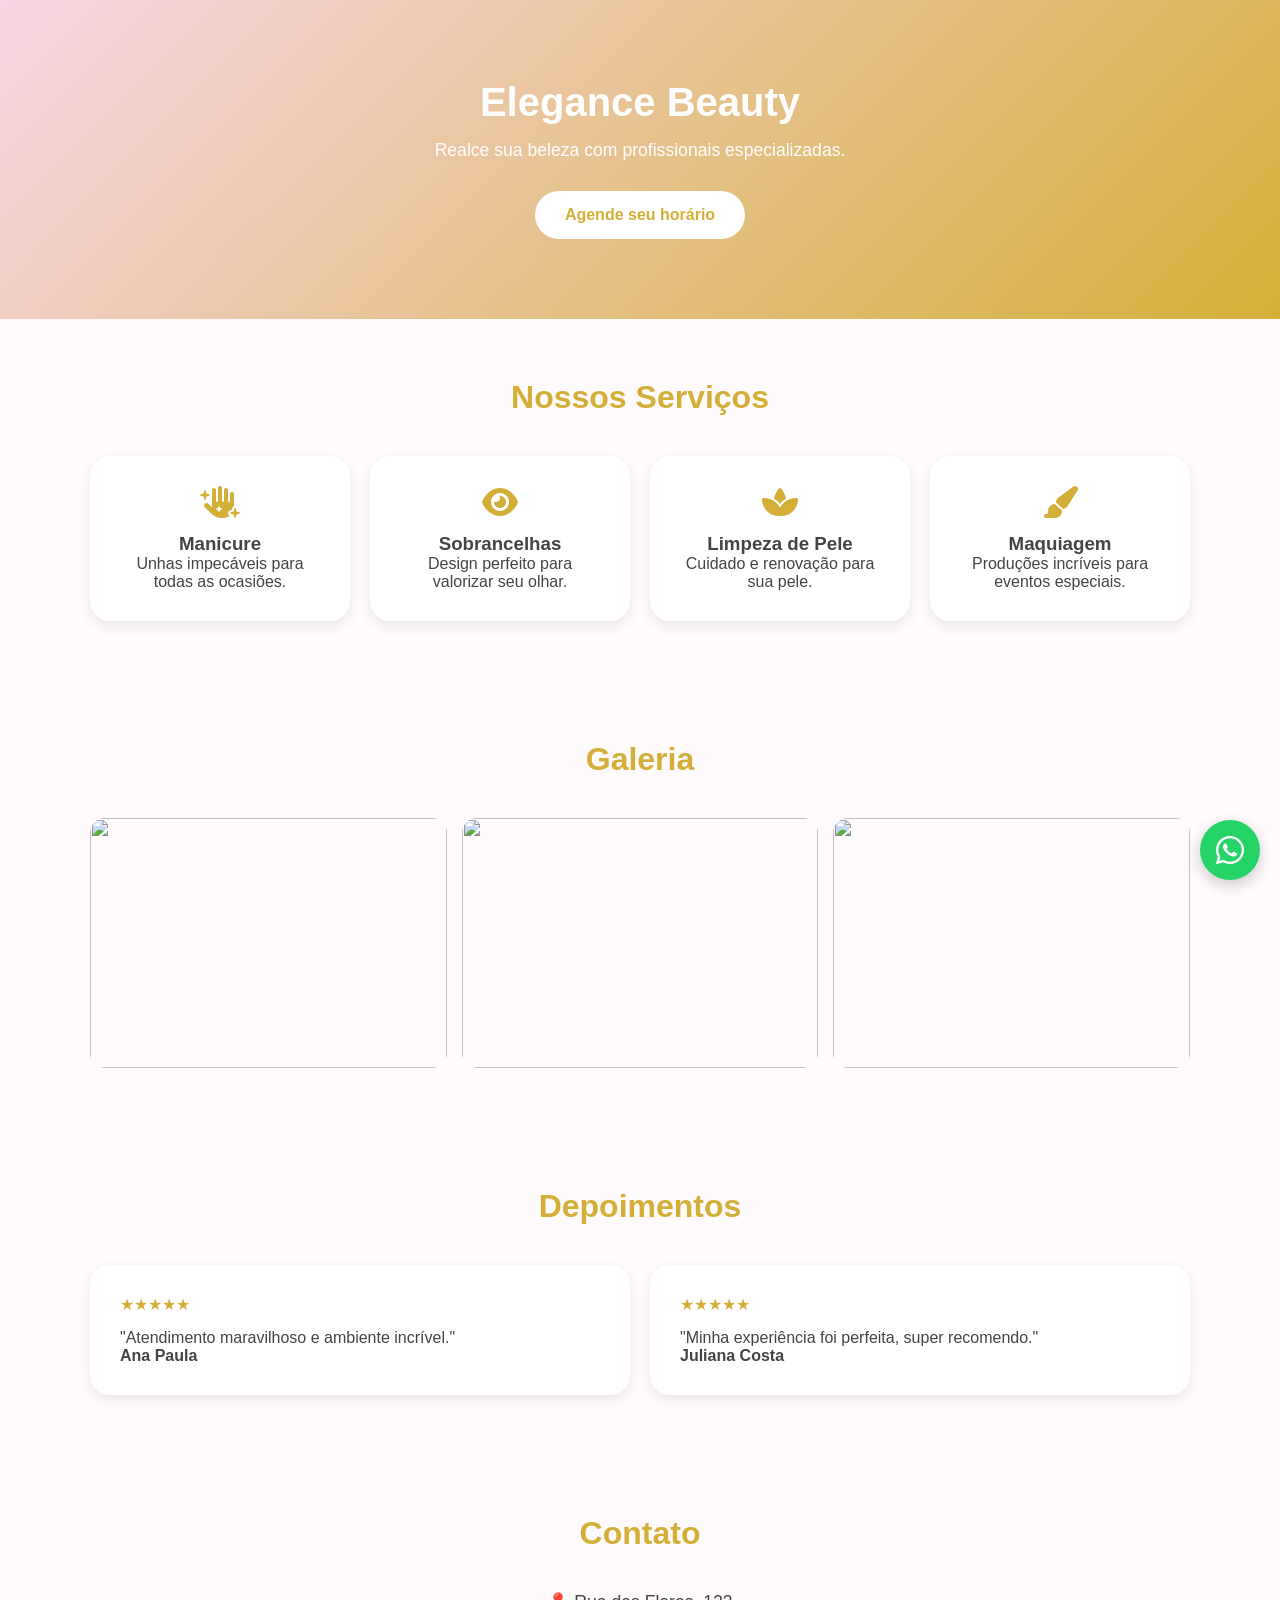
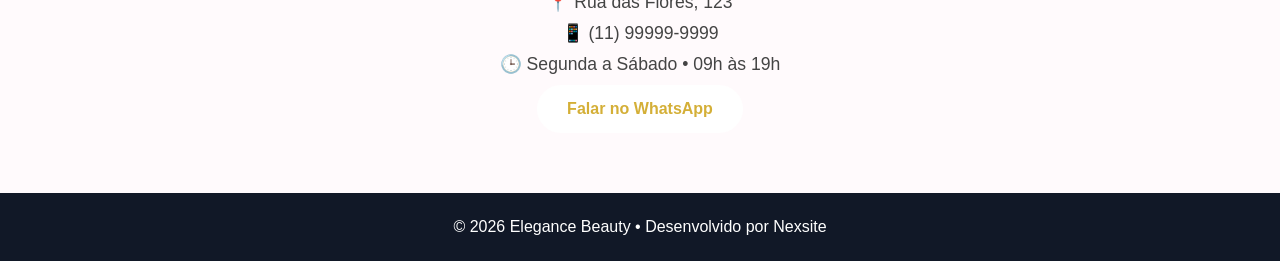
==== modelos/elegance/index.html @ 33e43287 "Add index.html for Elegance Beauty website" ====
<!DOCTYPE html>
<html lang="pt-BR">

<head>

<meta charset="UTF-8">

<meta name="viewport" content="width=device-width, initial-scale=1.0">

<title>Elegance Beauty</title>

<link rel="stylesheet"
href="https://cdnjs.cloudflare.com/ajax/libs/font-awesome/6.5.2/css/all.min.css">

<style>

*{
margin:0;
padding:0;
box-sizing:border-box;
font-family:'Segoe UI',sans-serif;
}

body{
background:#fffafc;
color:#444;
}

header{
background:linear-gradient(135deg,#f9d5e5,#d4af37);
color:white;
text-align:center;
padding:80px 20px;
}

header h1{
font-size:2.5rem;
margin-bottom:15px;
}

header p{
font-size:1.1rem;
margin-bottom:30px;
}

.btn{
display:inline-block;
background:white;
color:#d4af37;
padding:15px 30px;
border-radius:50px;
text-decoration:none;
font-weight:bold;
}

section{
padding:60px 20px;
}

.container{
max-width:1100px;
margin:auto;
}

.titulo{
text-align:center;
font-size:2rem;
color:#d4af37;
margin-bottom:40px;
}

.servicos{
display:grid;
grid-template-columns:repeat(auto-fit,minmax(220px,1fr));
gap:20px;
}

.card{
background:white;
padding:30px;
border-radius:20px;
text-align:center;
box-shadow:0 5px 15px rgba(0,0,0,.08);
}

.card i{
font-size:2rem;
color:#d4af37;
margin-bottom:15px;
}

.galeria{
display:grid;
grid-template-columns:repeat(auto-fit,minmax(250px,1fr));
gap:15px;
}

.galeria img{
width:100%;
height:250px;
object-fit:cover;
border-radius:15px;
}

.depoimentos{
display:grid;
grid-template-columns:repeat(auto-fit,minmax(280px,1fr));
gap:20px;
}

.depoimento{
background:white;
padding:30px;
border-radius:20px;
box-shadow:0 5px 15px rgba(0,0,0,.08);
}

.estrelas{
color:#d4af37;
margin-bottom:15px;
}

.contato{
text-align:center;
}

.contato p{
margin:10px 0;
font-size:1.1rem;
}

footer{
background:#111827;
color:white;
text-align:center;
padding:25px;
}

.whatsapp{
position:fixed;
bottom:20px;
right:20px;
background:#25D366;
color:white;
width:60px;
height:60px;
border-radius:50%;
display:flex;
align-items:center;
justify-content:center;
font-size:2rem;
text-decoration:none;
box-shadow:0 5px 15px rgba(0,0,0,.2);
}

@media(max-width:768px){

header h1{
font-size:2rem;
}

}

</style>

</head>

<body>

<header>

<h1>Elegance Beauty</h1>

<p>

Realce sua beleza com profissionais especializadas.

</p>

<a href="#" class="btn">

Agende seu horário

</a>

</header>


<section>

<div class="container">

<h2 class="titulo">

Nossos Serviços

</h2>

<div class="servicos">

<div class="card">

<i class="fa-solid fa-hand-sparkles"></i>

<h3>Manicure</h3>

<p>Unhas impecáveis para todas as ocasiões.</p>

</div>


<div class="card">

<i class="fa-solid fa-eye"></i>

<h3>Sobrancelhas</h3>

<p>Design perfeito para valorizar seu olhar.</p>

</div>


<div class="card">

<i class="fa-solid fa-spa"></i>

<h3>Limpeza de Pele</h3>

<p>Cuidado e renovação para sua pele.</p>

</div>


<div class="card">

<i class="fa-solid fa-paintbrush"></i>

<h3>Maquiagem</h3>

<p>Produções incríveis para eventos especiais.</p>

</div>

</div>

</div>

</section>


<section>

<div class="container">

<h2 class="titulo">

Galeria

</h2>

<div class="galeria">

<img src="https://images.unsplash.com/photo-1521590832167-7bcbfaa6381f?w=800">

<img src="https://images.unsplash.com/photo-1560066984-138dadb4c035?w=800">

<img src="https://images.unsplash.com/photo-1487412947147-5cebf100ffc2?w=800">

</div>

</div>

</section>


<section>

<div class="container">

<h2 class="titulo">

Depoimentos

</h2>

<div class="depoimentos">

<div class="depoimento">

<div class="estrelas">

★★★★★

</div>

<p>

"Atendimento maravilhoso e ambiente incrível."

</p>

<strong>

Ana Paula

</strong>

</div>


<div class="depoimento">

<div class="estrelas">

★★★★★

</div>

<p>

"Minha experiência foi perfeita, super recomendo."

</p>

<strong>

Juliana Costa

</strong>

</div>

</div>

</div>

</section>


<section>

<div class="container contato">

<h2 class="titulo">

Contato

</h2>

<p>

📍 Rua das Flores, 123

</p>

<p>

📱 (11) 99999-9999

</p>

<p>

🕒 Segunda a Sábado • 09h às 19h

</p>

<a href="#" class="btn">

Falar no WhatsApp

</a>

</div>

</section>


<footer>

<p>

© 2026 Elegance Beauty • Desenvolvido por Nexsite

</p>

</footer>


<a
href="#"
class="whatsapp">

<i class="fa-brands fa-whatsapp"></i>

</a>

</body>

</html>
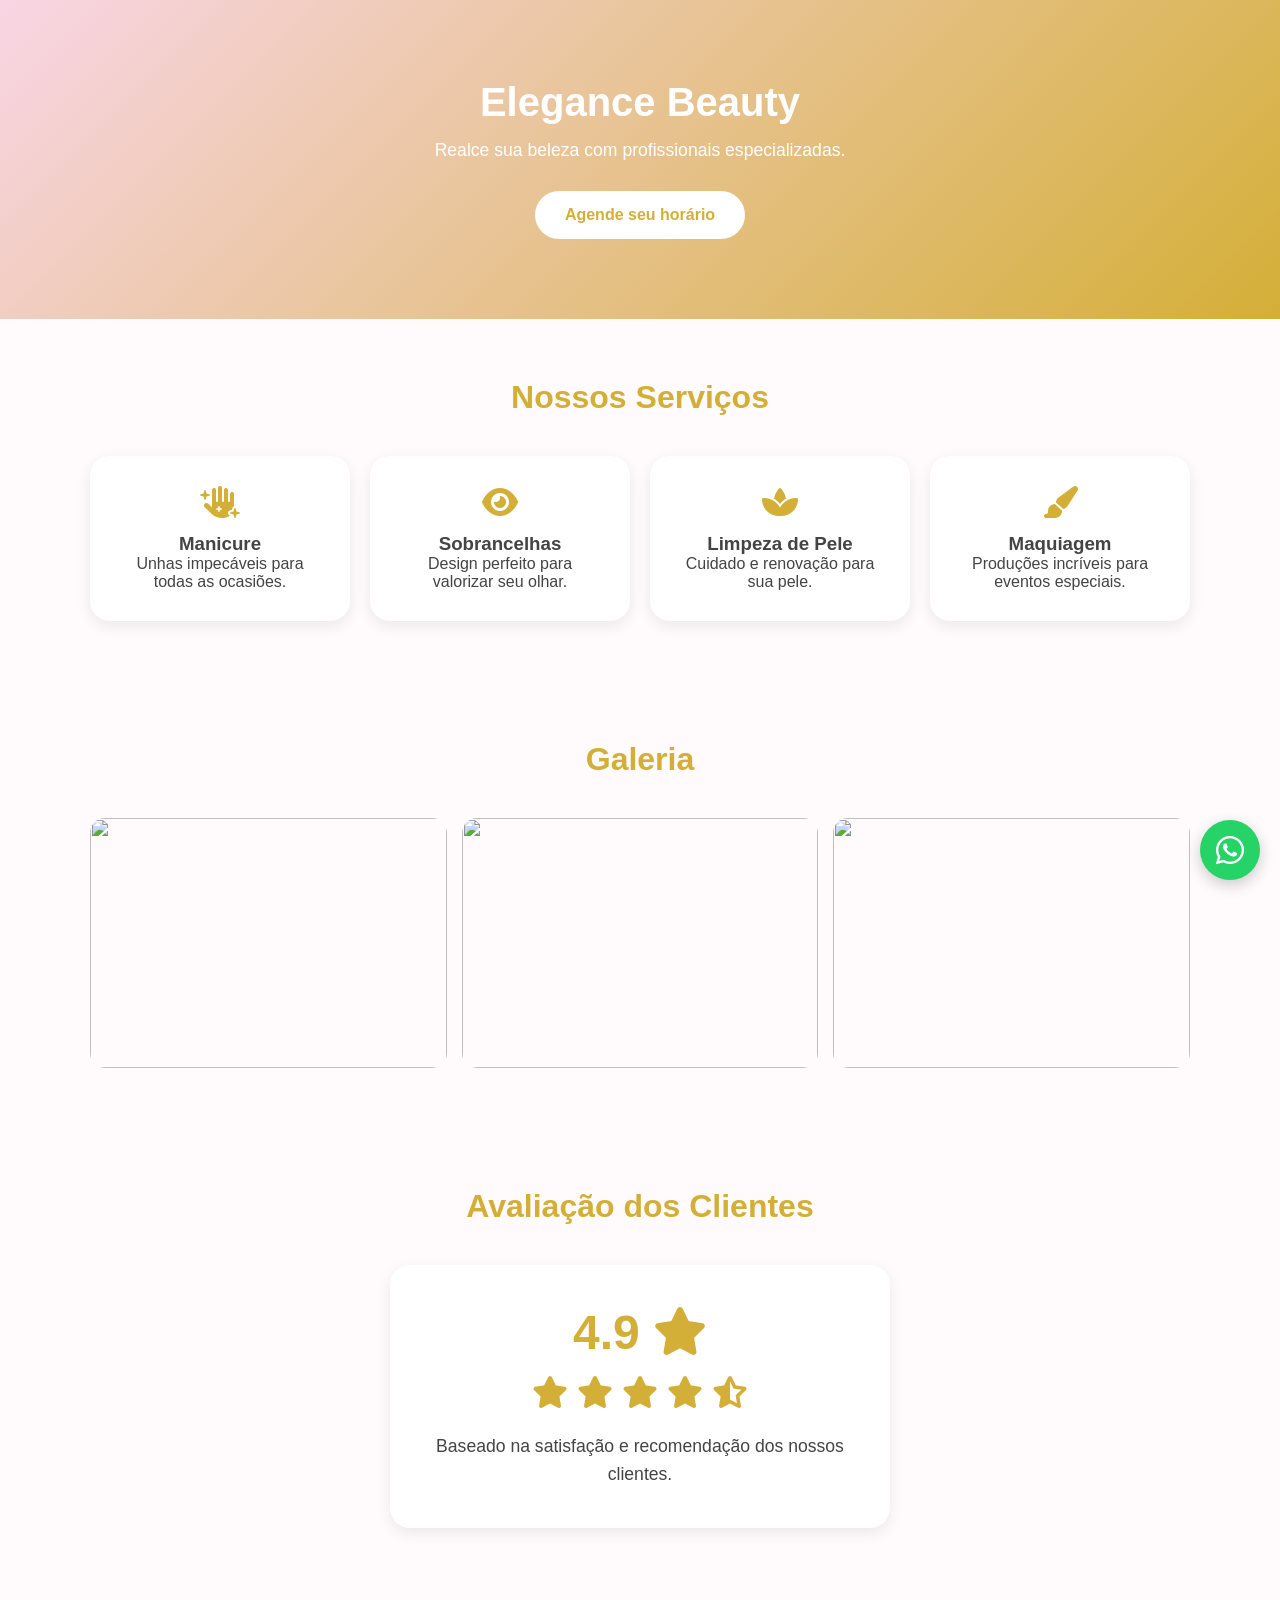
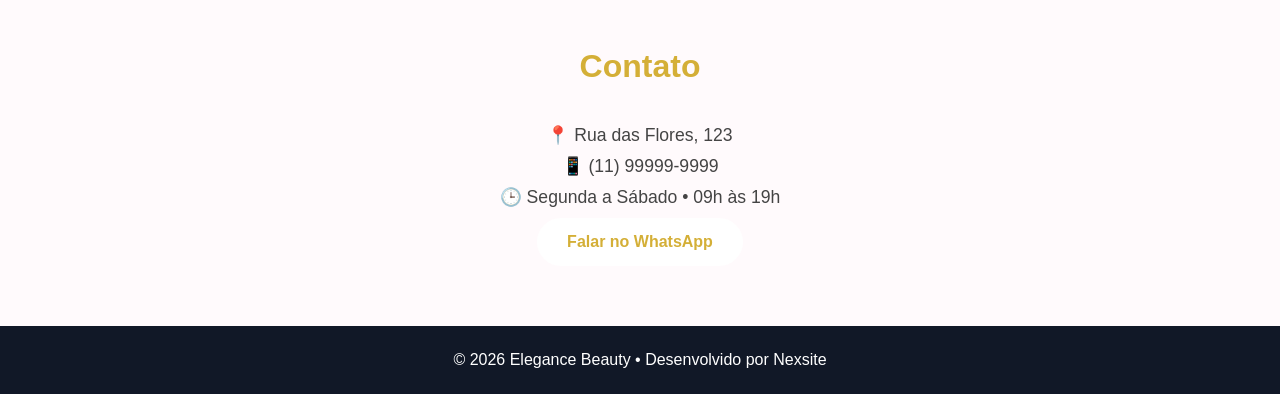
==== commit 86ac2725: "Update index.html" ====
--- a/modelos/elegance/index.html
+++ b/modelos/elegance/index.html
@@ -102,22 +102,31 @@
 border-radius:15px;
 }
 
-.depoimentos{
-display:grid;
-grid-template-columns:repeat(auto-fit,minmax(280px,1fr));
-gap:20px;
-}
-
-.depoimento{
+.avaliacao{
 background:white;
-padding:30px;
+padding:40px;
 border-radius:20px;
 box-shadow:0 5px 15px rgba(0,0,0,.08);
+max-width:500px;
+margin:auto;
+text-align:center;
+}
+
+.avaliacao h3{
+font-size:3rem;
+color:#d4af37;
+margin-bottom:15px;
 }
 
 .estrelas{
-color:#d4af37;
-margin-bottom:15px;
+font-size:2rem;
+color:#d4af37;
+margin-bottom:20px;
+}
+
+.avaliacao p{
+font-size:1.1rem;
+line-height:1.6;
 }
 
 .contato{
@@ -279,56 +288,33 @@
 
 <h2 class="titulo">
 
-Depoimentos
+Avaliação dos Clientes
 
 </h2>
 
-<div class="depoimentos">
-
-<div class="depoimento">
+<div class="avaliacao">
+
+<h3>
+
+4.9 <i class="fa-solid fa-star"></i>
+
+</h3>
 
 <div class="estrelas">
 
-★★★★★
-
-</div>
-
-<p>
-
-"Atendimento maravilhoso e ambiente incrível."
-
-</p>
-
-<strong>
-
-Ana Paula
-
-</strong>
-
-</div>
-
-
-<div class="depoimento">
-
-<div class="estrelas">
-
-★★★★★
-
-</div>
-
-<p>
-
-"Minha experiência foi perfeita, super recomendo."
-
-</p>
-
-<strong>
-
-Juliana Costa
-
-</strong>
-
-</div>
+<i class="fa-solid fa-star"></i>
+<i class="fa-solid fa-star"></i>
+<i class="fa-solid fa-star"></i>
+<i class="fa-solid fa-star"></i>
+<i class="fa-solid fa-star-half-stroke"></i>
+
+</div>
+
+<p>
+
+Baseado na satisfação e recomendação dos nossos clientes.
+
+</p>
 
 </div>
 
